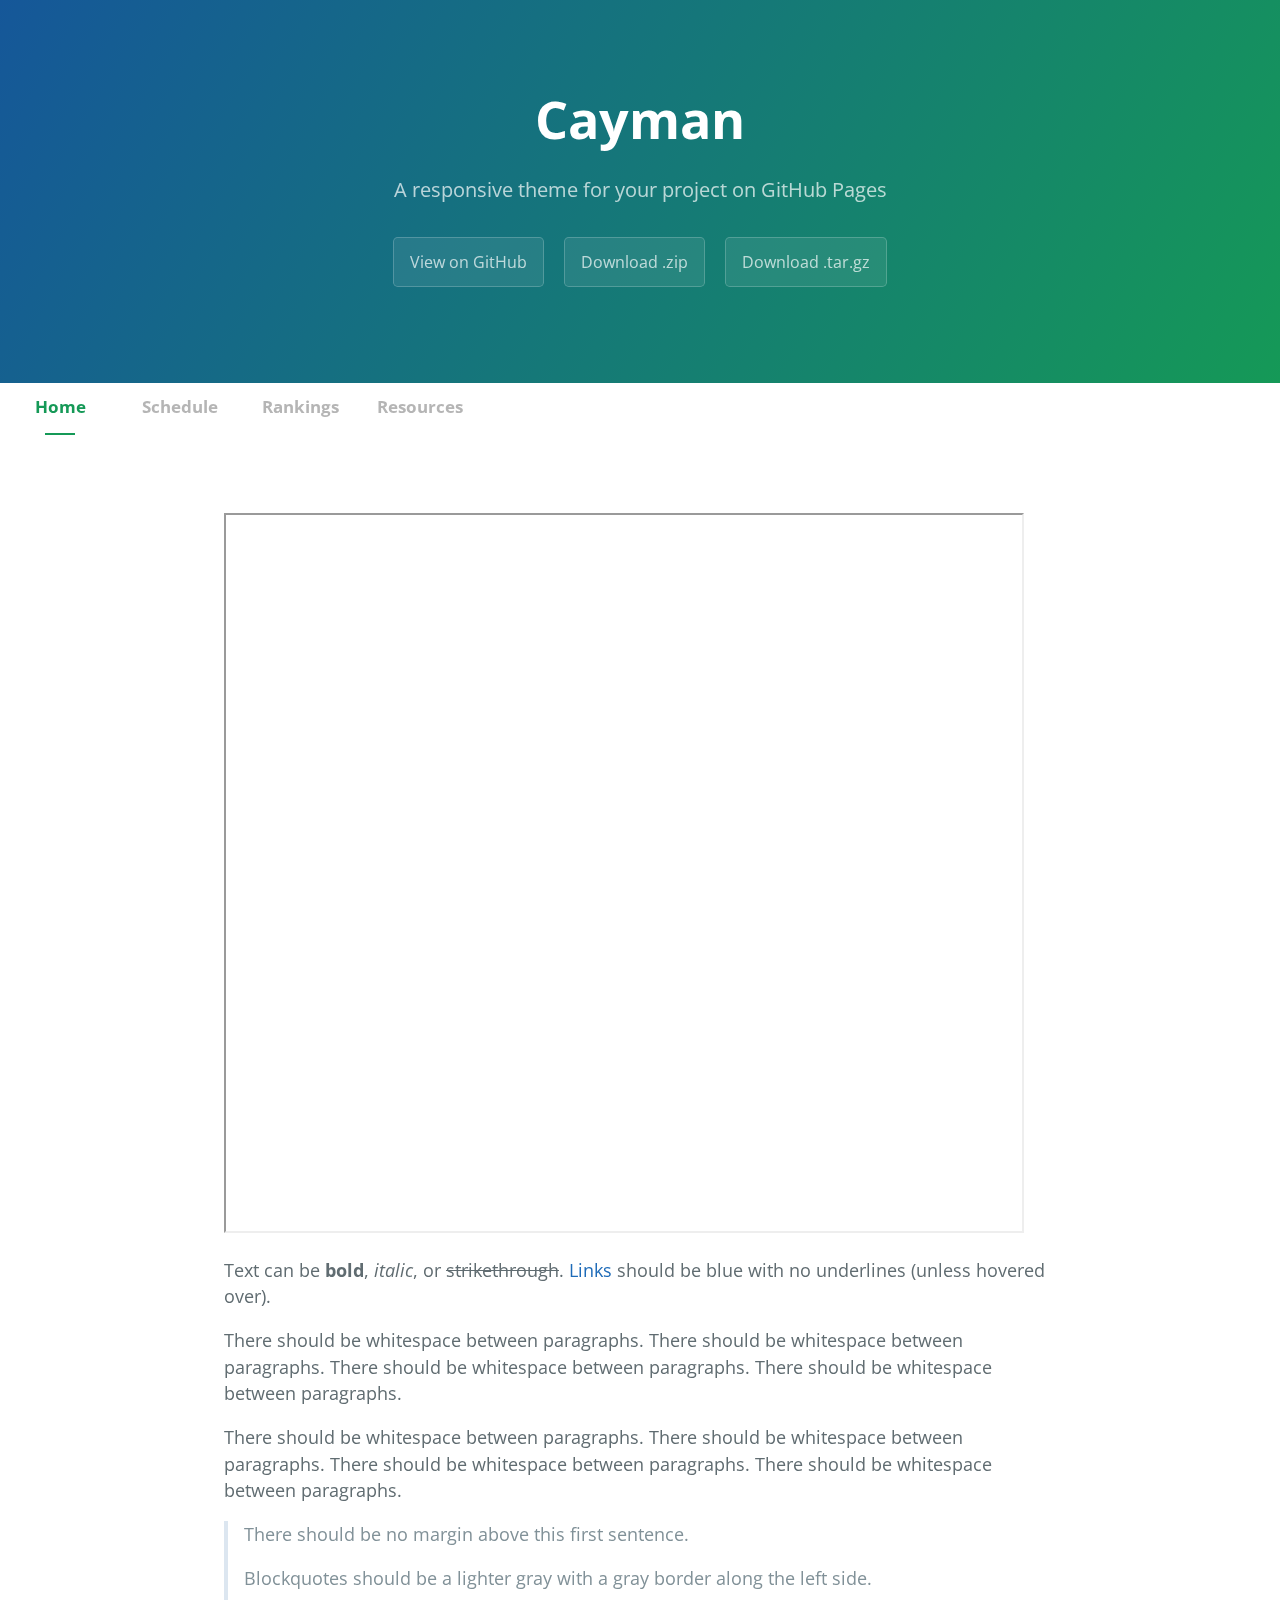
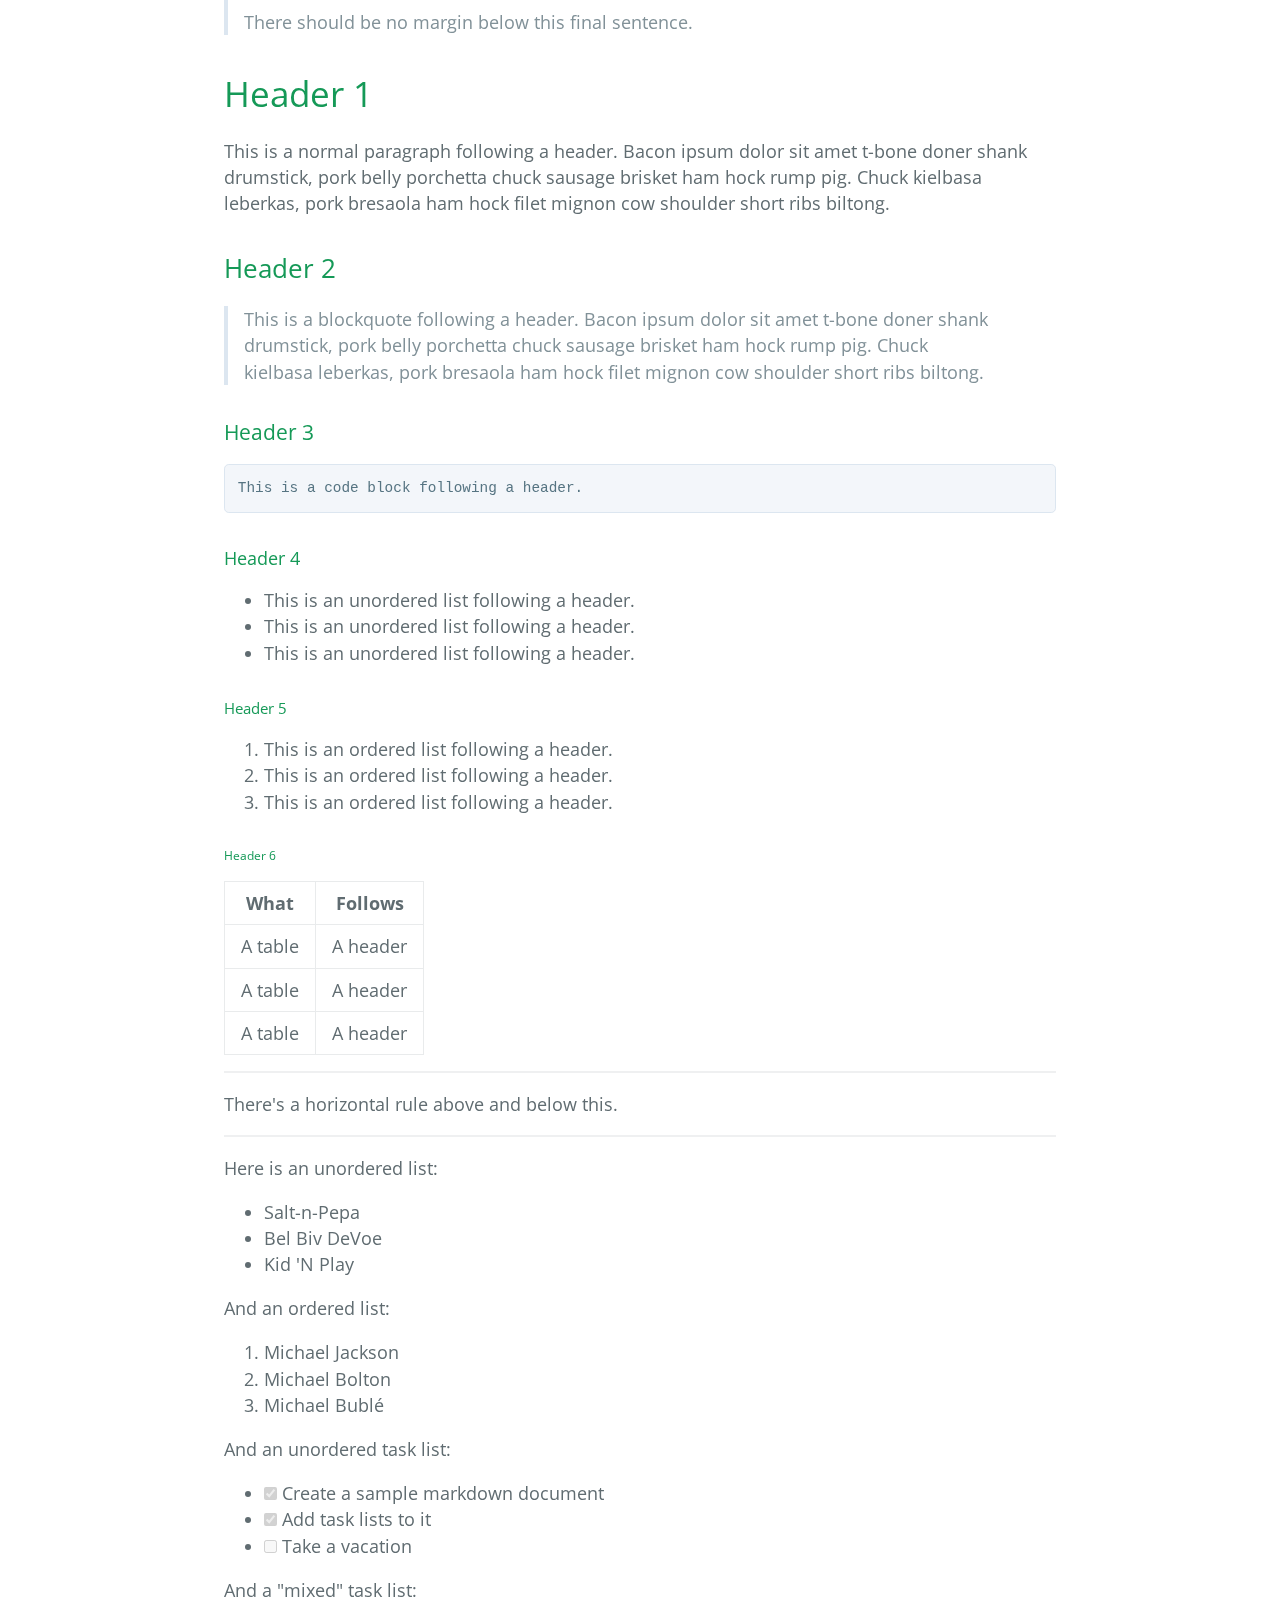
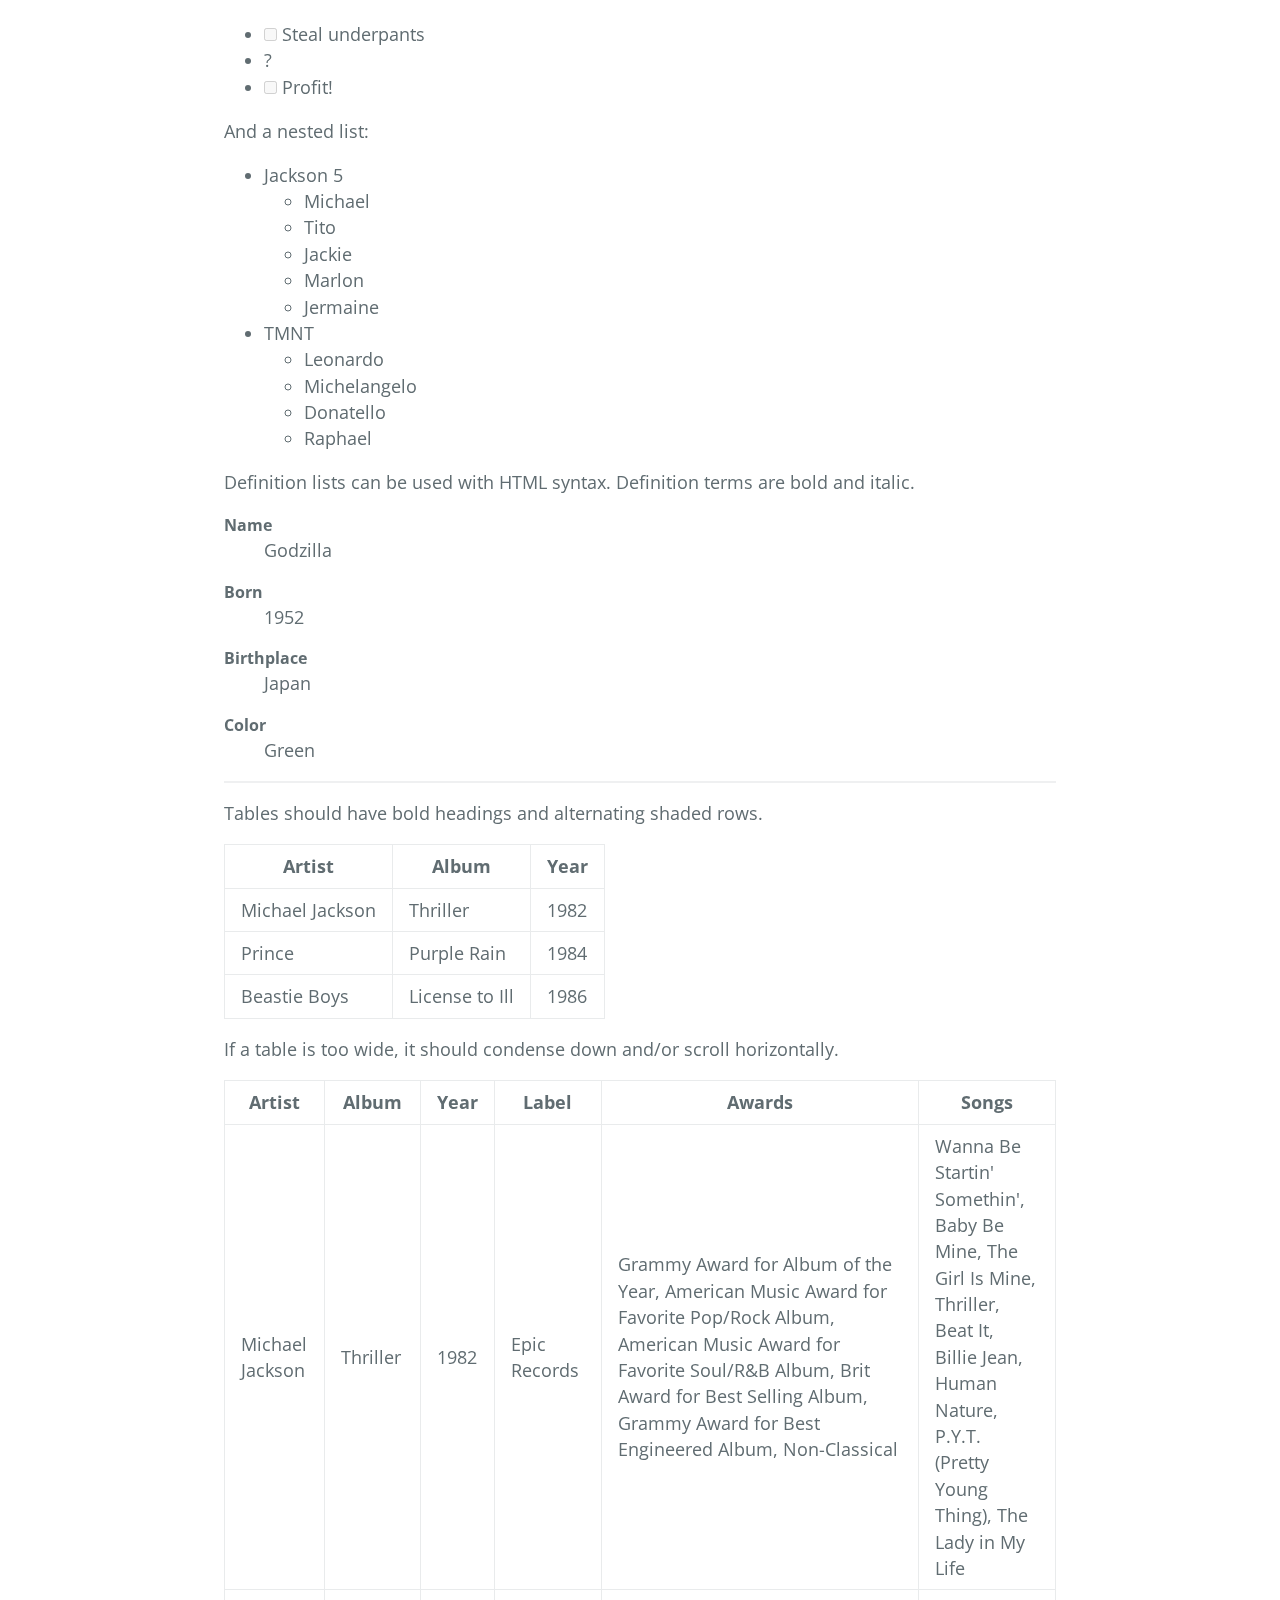
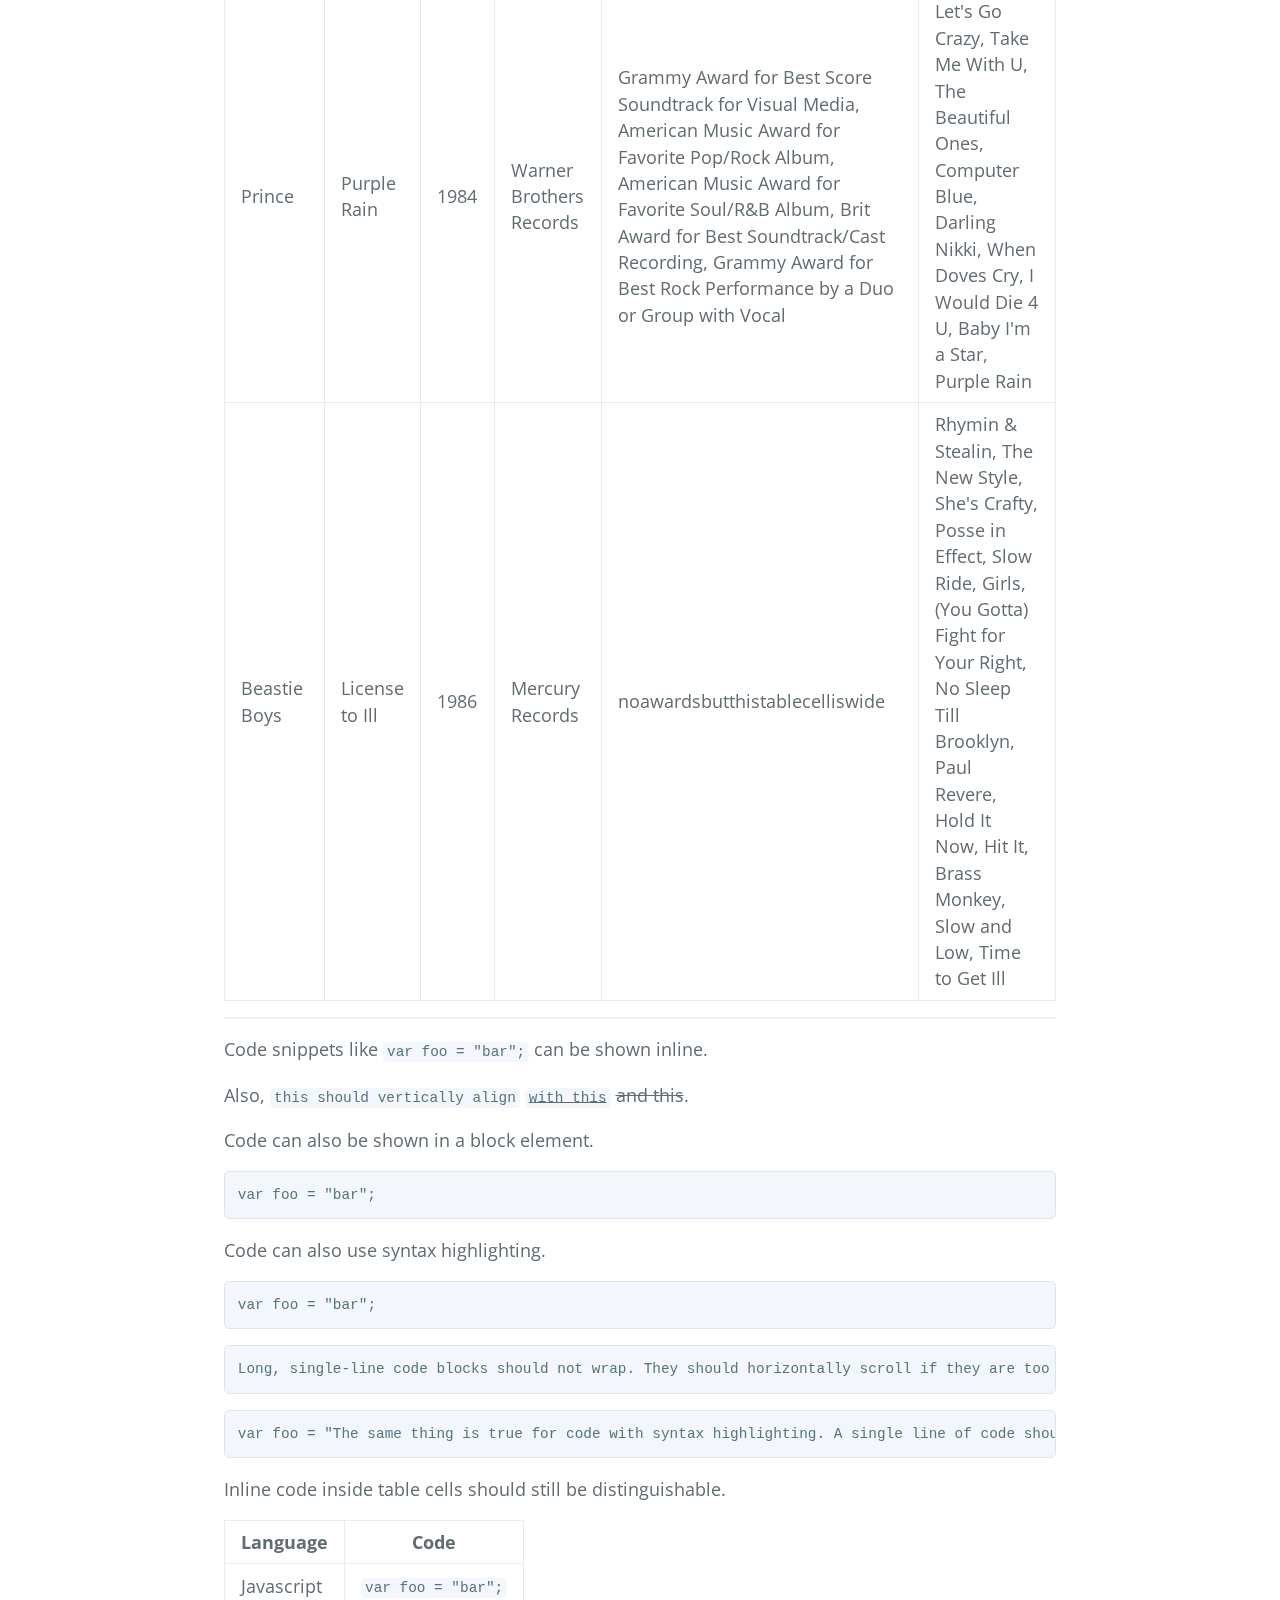
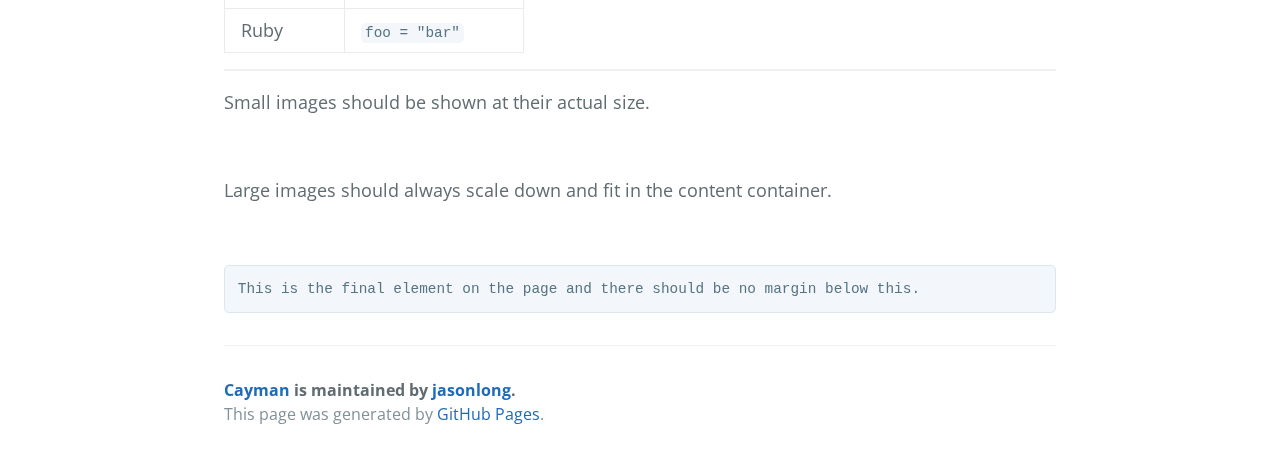
==== schedule.html @ e57f9d48 "test" ====
<!DOCTYPE html>
<html lang="en-us">
  <head>
    <meta charset="UTF-8">
    <title>Cayman</title>
    <meta name="viewport" content="width=device-width, initial-scale=1">
    <meta name="theme-color" content="#157878">
    <link rel="stylesheet" href="css/normalize.css">
    <link href='https://fonts.googleapis.com/css?family=Open+Sans:400,700' rel='stylesheet' type='text/css'>
    <link rel="stylesheet" href="css/cayman.css">
  </head>
  <body>
    <section class="page-header">
      <h1 class="project-name">Cayman</h1>
      <h2 class="project-tagline">A responsive theme for your project on GitHub Pages</h2>
      <a href="#" class="btn">View on GitHub</a>
      <a href="#" class="btn">Download .zip</a>
      <a href="#" class="btn">Download .tar.gz</a>
    </section>
    <div class="container">
         <section class="section section--menu" id="Alonso">
             <span class="link-copy"></span>
             <nav class="menu menu--alonso">
                 <ul class="menu__list" align: center>
                     <li class="menu__item menu__item--current"><a href="index.html" class="menu__link">Home</a></li>
                     <li class="menu__item"><a href="schedule.html" class="menu__link">Schedule</a></li>
                     <li class="menu__item"><a href="rankings.html" class="menu__link">Rankings</a></li>
                     <li class="menu__item"><a href="resources.html" class="menu__link">Resources</a></li>
                     <li class="menu__line"></li>
                 </ul>
             </nav>
         </section>
    </div>
    <section class="main-content">
<div class="entry-content">
<iframe src="https://docs.google.com/spreadsheets/d/17LkBv6RKTKv37mDbojMSgABymrP9vCnGtoCHGDP-hVM/pubhtml?gid=0&single=true" width="800" height="720"></iframe>
</div>

      <p>Text can be <strong>bold</strong>, <em>italic</em>, or <del>strikethrough</del>. <a href="https://github.com">Links</a> should be blue with no underlines (unless hovered over).</p>

      <p>There should be whitespace between paragraphs. There should be whitespace between paragraphs. There should be whitespace between paragraphs. There should be whitespace between paragraphs.</p>

      <p>There should be whitespace between paragraphs. There should be whitespace between paragraphs. There should be whitespace between paragraphs. There should be whitespace between paragraphs.</p>

      <blockquote>
      <p>There should be no margin above this first sentence.</p>

      <p>Blockquotes should be a lighter gray with a gray border along the left side.</p>

      <p>There should be no margin below this final sentence.</p>
      </blockquote>

      <h1>
      <a id="user-content-header-1" class="anchor" href="#header-1" aria-hidden="true"><span class="octicon octicon-link"></span></a>Header 1</h1>

      <p>This is a normal paragraph following a header. Bacon ipsum dolor sit amet t-bone doner shank drumstick, pork belly porchetta chuck sausage brisket ham hock rump pig. Chuck kielbasa leberkas, pork bresaola ham hock filet mignon cow shoulder short ribs biltong.</p>

      <h2>
      <a id="user-content-header-2" class="anchor" href="#header-2" aria-hidden="true"><span class="octicon octicon-link"></span></a>Header 2</h2>

      <blockquote>
      <p>This is a blockquote following a header. Bacon ipsum dolor sit amet t-bone doner shank drumstick, pork belly porchetta chuck sausage brisket ham hock rump pig. Chuck kielbasa leberkas, pork bresaola ham hock filet mignon cow shoulder short ribs biltong.</p>
      </blockquote>

      <h3>
      <a id="user-content-header-3" class="anchor" href="#header-3" aria-hidden="true"><span class="octicon octicon-link"></span></a>Header 3</h3>

      <pre><code>This is a code block following a header.</code></pre>

      <h4>
      <a id="user-content-header-4" class="anchor" href="#header-4" aria-hidden="true"><span class="octicon octicon-link"></span></a>Header 4</h4>

      <ul class="task-list">
      <li>This is an unordered list following a header.</li>
      <li>This is an unordered list following a header.</li>
      <li>This is an unordered list following a header.</li>
      </ul>

      <h5>
      <a id="user-content-header-5" class="anchor" href="#header-5" aria-hidden="true"><span class="octicon octicon-link"></span></a>Header 5</h5>

      <ol class="task-list">
      <li>This is an ordered list following a header.</li>
      <li>This is an ordered list following a header.</li>
      <li>This is an ordered list following a header.</li>
      </ol>

      <h6>
      <a id="user-content-header-6" class="anchor" href="#header-6" aria-hidden="true"><span class="octicon octicon-link"></span></a>Header 6</h6>

      <table>
      <thead>
      <tr>
      <th>What</th>
      <th>Follows</th>
      </tr>
      </thead>
      <tbody>
      <tr>
      <td>A table</td>
      <td>A header</td>
      </tr>
      <tr>
      <td>A table</td>
      <td>A header</td>
      </tr>
      <tr>
      <td>A table</td>
      <td>A header</td>
      </tr>
      </tbody>
      </table>

      <hr>

      <p>There's a horizontal rule above and below this.</p>

      <hr>

      <p>Here is an unordered list:</p>

      <ul class="task-list">
      <li>Salt-n-Pepa</li>
      <li>Bel Biv DeVoe</li>
      <li>Kid 'N Play</li>
      </ul>

      <p>And an ordered list:</p>

      <ol class="task-list">
      <li>Michael Jackson</li>
      <li>Michael Bolton</li>
      <li>Michael Bublé</li>
      </ol>

      <p>And an unordered task list:</p>

      <ul class="task-list">
      <li class="task-list-item">
      <input type="checkbox" class="task-list-item-checkbox" checked="" disabled=""> Create a sample markdown document</li>
      <li class="task-list-item">
      <input type="checkbox" class="task-list-item-checkbox" checked="" disabled=""> Add task lists to it</li>
      <li class="task-list-item">
      <input type="checkbox" class="task-list-item-checkbox" disabled=""> Take a vacation</li>
      </ul>

      <p>And a "mixed" task list:</p>

      <ul class="task-list">
      <li class="task-list-item">
      <input type="checkbox" class="task-list-item-checkbox" disabled=""> Steal underpants</li>
      <li>?</li>
      <li class="task-list-item">
      <input type="checkbox" class="task-list-item-checkbox" disabled=""> Profit!</li>
      </ul>

      <p>And a nested list:</p>

      <ul class="task-list">
      <li>Jackson 5

      <ul class="task-list">
      <li>Michael</li>
      <li>Tito</li>
      <li>Jackie</li>
      <li>Marlon</li>
      <li>Jermaine</li>
      </ul>
      </li>
      <li>TMNT

      <ul class="task-list">
      <li>Leonardo</li>
      <li>Michelangelo</li>
      <li>Donatello</li>
      <li>Raphael</li>
      </ul>
      </li>
      </ul>

      <p>Definition lists can be used with HTML syntax. Definition terms are bold and italic.</p>

      <dl>
          <dt>Name</dt>
          <dd>Godzilla</dd>
          <dt>Born</dt>
          <dd>1952</dd>
          <dt>Birthplace</dt>
          <dd>Japan</dd>
          <dt>Color</dt>
          <dd>Green</dd>
      </dl>

      <hr>

      <p>Tables should have bold headings and alternating shaded rows.</p>

      <table>
      <thead>
      <tr>
      <th>Artist</th>
      <th>Album</th>
      <th>Year</th>
      </tr>
      </thead>
      <tbody>
      <tr>
      <td>Michael Jackson</td>
      <td>Thriller</td>
      <td>1982</td>
      </tr>
      <tr>
      <td>Prince</td>
      <td>Purple Rain</td>
      <td>1984</td>
      </tr>
      <tr>
      <td>Beastie Boys</td>
      <td>License to Ill</td>
      <td>1986</td>
      </tr>
      </tbody>
      </table>

      <p>If a table is too wide, it should condense down and/or scroll horizontally.</p>

      <table>
      <thead>
      <tr>
      <th>Artist</th>
      <th>Album</th>
      <th>Year</th>
      <th>Label</th>
      <th>Awards</th>
      <th>Songs</th>
      </tr>
      </thead>
      <tbody>
      <tr>
      <td>Michael Jackson</td>
      <td>Thriller</td>
      <td>1982</td>
      <td>Epic Records</td>
      <td>Grammy Award for Album of the Year, American Music Award for Favorite Pop/Rock Album, American Music Award for Favorite Soul/R&amp;B Album, Brit Award for Best Selling Album, Grammy Award for Best Engineered Album, Non-Classical</td>
      <td>Wanna Be Startin' Somethin', Baby Be Mine, The Girl Is Mine, Thriller, Beat It, Billie Jean, Human Nature, P.Y.T. (Pretty Young Thing), The Lady in My Life</td>
      </tr>
      <tr>
      <td>Prince</td>
      <td>Purple Rain</td>
      <td>1984</td>
      <td>Warner Brothers Records</td>
      <td>Grammy Award for Best Score Soundtrack for Visual Media, American Music Award for Favorite Pop/Rock Album, American Music Award for Favorite Soul/R&amp;B Album, Brit Award for Best Soundtrack/Cast Recording, Grammy Award for Best Rock Performance by a Duo or Group with Vocal</td>
      <td>Let's Go Crazy, Take Me With U, The Beautiful Ones, Computer Blue, Darling Nikki, When Doves Cry, I Would Die 4 U, Baby I'm a Star, Purple Rain</td>
      </tr>
      <tr>
      <td>Beastie Boys</td>
      <td>License to Ill</td>
      <td>1986</td>
      <td>Mercury Records</td>
      <td>noawardsbutthistablecelliswide</td>
      <td>Rhymin &amp; Stealin, The New Style, She's Crafty, Posse in Effect, Slow Ride, Girls, (You Gotta) Fight for Your Right, No Sleep Till Brooklyn, Paul Revere, Hold It Now, Hit It, Brass Monkey, Slow and Low, Time to Get Ill</td>
      </tr>
      </tbody>
      </table>

      <hr>

      <p>Code snippets like <code>var foo = "bar";</code> can be shown inline.</p>

      <p>Also, <code>this should vertically align</code> <del><code>with this</code></del> <del>and this</del>.</p>

      <p>Code can also be shown in a block element.</p>

      <pre><code>var foo = "bar";
</code></pre>

      <p>Code can also use syntax highlighting.</p>

      <div class="highlight highlight-Javascript"><pre><span class="pl-k">var</span> foo <span class="pl-k">=</span> <span class="pl-s"><span class="pl-pds">"</span>bar<span class="pl-pds">"</span></span>;</pre></div>

      <pre><code>Long, single-line code blocks should not wrap. They should horizontally scroll if they are too long. This line should be long enough to demonstrate this.</code></pre>

      <div class="highlight highlight-Javascript"><pre><span class="pl-k">var</span> foo <span class="pl-k">=</span> <span class="pl-s"><span class="pl-pds">"</span>The same thing is true for code with syntax highlighting. A single line of code should horizontally scroll if it is really long.<span class="pl-pds">"</span></span>;</pre></div>

      <p>Inline code inside table cells should still be distinguishable.</p>

      <table>
      <thead>
      <tr>
      <th>Language</th>
      <th>Code</th>
      </tr>
      </thead>
      <tbody>
      <tr>
      <td>Javascript</td>
      <td><code>var foo = "bar";</code></td>
      </tr>
      <tr>
      <td>Ruby</td>
      <td><code>foo = "bar"</code></td>
      </tr>
      </tbody>
      </table>

      <hr>

      <p>Small images should be shown at their actual size.</p>

      <p><a href="https://camo.githubusercontent.com/16a9d5241f679b6429fc0597f10816dd2665bbb2/687474703a2f2f706c6163656b697474656e2e636f6d2f672f3330302f3230302f" target="_blank"><img src="https://camo.githubusercontent.com/16a9d5241f679b6429fc0597f10816dd2665bbb2/687474703a2f2f706c6163656b697474656e2e636f6d2f672f3330302f3230302f" alt="" data-canonical-src="https://placekitten.com/g/300/200/" style="max-width:100%;"></a></p>

      <p>Large images should always scale down and fit in the content container.</p>

      <p><a href="https://camo.githubusercontent.com/afe46418285497605cf4f6376b75f8c818658fb1/687474703a2f2f706c6163656b697474656e2e636f6d2f672f313230302f3830302f" target="_blank"><img src="https://camo.githubusercontent.com/afe46418285497605cf4f6376b75f8c818658fb1/687474703a2f2f706c6163656b697474656e2e636f6d2f672f313230302f3830302f" alt="" data-canonical-src="https://placekitten.com/g/1200/800/" style="max-width:100%;"></a></p>

      <pre><code>This is the final element on the page and there should be no margin below this.</code></pre>

      <footer class="site-footer">
        <span class="site-footer-owner"><a href="https://github.com/jasonlong/cayman-theme">Cayman</a> is maintained by <a href="https://github.com/jasonlong">jasonlong</a>.</span>
        <span class="site-footer-credits">This page was generated by <a href="https://pages.github.com">GitHub Pages</a>.</span>
      </footer>

    </section>

  </body>
</html>
---- css/cayman.css ----
* {
  box-sizing: border-box; }

body {
  padding: 0;
  margin: 0;
  font-family: "Open Sans", "Helvetica Neue", Helvetica, Arial, sans-serif;
  font-size: 16px;
  line-height: 1.5;
  color: #606c71; }
.entry-content a {
    text-decoration: none;
    border-bottom: 1px dotted;
}

.entry-content a:hover {
    text-decoration: none;
    border-bottom: 1px solid;
}

.entry-content img {
    max-width: 100%;
    height: auto;
}

.entry-content figcaption, .caption {
    font-size: small;
    margin-bottom: 2px;
}
a {
  color: #1e6bb8;
  text-decoration: none; }
  a:hover {
    text-decoration: underline; }

.btn {
  display: inline-block;
  margin-bottom: 1rem;
  color: rgba(255, 255, 255, 0.7);
  background-color: rgba(255, 255, 255, 0.08);
  border-color: rgba(255, 255, 255, 0.2);
  border-style: solid;
  border-width: 1px;
  border-radius: 0.3rem;
  transition: color 0.2s, background-color 0.2s, border-color 0.2s; }
  .btn:hover {
    color: rgba(255, 255, 255, 0.8);
    text-decoration: none;
    background-color: rgba(255, 255, 255, 0.2);
    border-color: rgba(255, 255, 255, 0.3); }
  .btn + .btn {
    margin-left: 1rem; }
  @media screen and (min-width: 64em) {
    .btn {
      padding: 0.75rem 1rem; } }
  @media screen and (min-width: 42em) and (max-width: 64em) {
    .btn {
      padding: 0.6rem 0.9rem;
      font-size: 0.9rem; } }
  @media screen and (max-width: 42em) {
    .btn {
      display: block;
      width: 100%;
      padding: 0.75rem;
      font-size: 0.9rem; }
      .btn + .btn {
        margin-top: 1rem;
        margin-left: 0; } }

.page-header {
  color: #fff;
  text-align: center;
  background-color: #159957;
  background-image: linear-gradient(120deg, #155799, #159957); }
  @media screen and (min-width: 64em) {
    .page-header {
      padding: 5rem 6rem; } }
  @media screen and (min-width: 42em) and (max-width: 64em) {
    .page-header {
      padding: 3rem 4rem; } }
  @media screen and (max-width: 42em) {
    .page-header {
      padding: 2rem 1rem; } }

.project-name {
  margin-top: 0;
  margin-bottom: 0.1rem; }
  @media screen and (min-width: 64em) {
    .project-name {
      font-size: 3.25rem; } }
  @media screen and (min-width: 42em) and (max-width: 64em) {
    .project-name {
      font-size: 2.25rem; } }
  @media screen and (max-width: 42em) {
    .project-name {
      font-size: 1.75rem; } }

.project-tagline {
  margin-bottom: 2rem;
  font-weight: normal;
  opacity: 0.7; }
  @media screen and (min-width: 64em) {
    .project-tagline {
      font-size: 1.25rem; } }
  @media screen and (min-width: 42em) and (max-width: 64em) {
    .project-tagline {
      font-size: 1.15rem; } }
  @media screen and (max-width: 42em) {
    .project-tagline {
      font-size: 1rem; } }

.main-content {
  word-wrap: break-word; }
  .main-content :first-child {
    margin-top: 0; }
  @media screen and (min-width: 64em) {
    .main-content {
      max-width: 64rem;
      padding: 2rem 6rem;
      margin: 0 auto;
      font-size: 1.1rem; } }
  @media screen and (min-width: 42em) and (max-width: 64em) {
    .main-content {
      padding: 2rem 4rem;
      font-size: 1.1rem; } }
  @media screen and (max-width: 42em) {
    .main-content {
      padding: 2rem 1rem;
      font-size: 1rem; } }
  .main-content img {
    max-width: 100%; }
  .main-content h1,
  .main-content h2,
  .main-content h3,
  .main-content h4,
  .main-content h5,
  .main-content h6 {
    margin-top: 2rem;
    margin-bottom: 1rem;
    font-weight: normal;
    color: #159957; }
  .main-content p {
    margin-bottom: 1em; }
  .main-content code {
    padding: 2px 4px;
    font-family: Consolas, "Liberation Mono", Menlo, Courier, monospace;
    font-size: 0.9rem;
    color: #567482;
    background-color: #f3f6fa;
    border-radius: 0.3rem; }
  .main-content pre {
    padding: 0.8rem;
    margin-top: 0;
    margin-bottom: 1rem;
    font: 1rem Consolas, "Liberation Mono", Menlo, Courier, monospace;
    color: #567482;
    word-wrap: normal;
    background-color: #f3f6fa;
    border: solid 1px #dce6f0;
    border-radius: 0.3rem; }
    .main-content pre > code {
      padding: 0;
      margin: 0;
      font-size: 0.9rem;
      color: #567482;
      word-break: normal;
      white-space: pre;
      background: transparent;
      border: 0; }
  .main-content .highlight {
    margin-bottom: 1rem; }
    .main-content .highlight pre {
      margin-bottom: 0;
      word-break: normal; }
  .main-content .highlight pre,
  .main-content pre {
    padding: 0.8rem;
    overflow: auto;
    font-size: 0.9rem;
    line-height: 1.45;
    border-radius: 0.3rem;
    -webkit-overflow-scrolling: touch; }
  .main-content pre code,
  .main-content pre tt {
    display: inline;
    max-width: initial;
    padding: 0;
    margin: 0;
    overflow: initial;
    line-height: inherit;
    word-wrap: normal;
    background-color: transparent;
    border: 0; }
    .main-content pre code:before, .main-content pre code:after,
    .main-content pre tt:before,
    .main-content pre tt:after {
      content: normal; }
  .main-content ul,
  .main-content ol {
    margin-top: 0; }
  .main-content blockquote {
    padding: 0 1rem;
    margin-left: 0;
    color: #819198;
    border-left: 0.3rem solid #dce6f0; }
    .main-content blockquote > :first-child {
      margin-top: 0; }
    .main-content blockquote > :last-child {
      margin-bottom: 0; }
  .main-content table {
    display: block;
    width: 100%;
    overflow: auto;
    word-break: normal;
    word-break: keep-all;
    -webkit-overflow-scrolling: touch; }
    .main-content table th {
      font-weight: bold; }
    .main-content table th,
    .main-content table td {
      padding: 0.5rem 1rem;
      border: 1px solid #e9ebec; }
  .main-content dl {
    padding: 0; }
    .main-content dl dt {
      padding: 0;
      margin-top: 1rem;
      font-size: 1rem;
      font-weight: bold; }
    .main-content dl dd {
      padding: 0;
      margin-bottom: 1rem; }
  .main-content hr {
    height: 2px;
    padding: 0;
    margin: 1rem 0;
    background-color: #eff0f1;
    border: 0; }

.site-footer {
  padding-top: 2rem;
  margin-top: 2rem;
  border-top: solid 1px #eff0f1; }
  @media screen and (min-width: 64em) {
    .site-footer {
      font-size: 1rem; } }
  @media screen and (min-width: 42em) and (max-width: 64em) {
    .site-footer {
      font-size: 1rem; } }
  @media screen and (max-width: 42em) {
    .site-footer {
      font-size: 0.9rem; } }

.site-footer-owner {
  display: block;
  font-weight: bold; }

.site-footer-credits {
  color: #819198; }
  /* Common styles for all menus */
.menu {
  line-height: 1;
  margin: 0 auto 3em;
}

.menu__list {
  position: relative;
  display: -webkit-flex;
  display: flex;
  -webkit-flex-wrap: wrap;
  flex-wrap: wrap;
  margin: 0;
  padding: 0;
  list-style: none;
}

.menu__item {
  display: block;
  margin: 1em 0;
}

.menu__link {
  font-size: 1.05em;
  font-weight: bold;
  display: block;
  padding: 1em;
  cursor: pointer;
  -webkit-user-select: none;
  -moz-user-select: none;
  -ms-user-select: none;
  user-select: none;
  -webkit-touch-callout: none;
  -khtml-user-select: none;
  -webkit-tap-highlight-color: rgba(0, 0, 0, 0);
}

.menu__link:hover,
.menu__link:focus {
  outline: none;
}

/* Individual styles */

/* Alonso */
.menu--alonso .menu__item {
  margin: 0;
}

.menu--alonso .menu__link {
  width: 120px;
  height: 3em;
  text-align: center;
  color: #b5b5b5;
  -webkit-transition: color 0.3s;
  transition: color 0.3s;
}

.menu--alonso .menu__link:hover,
.menu--alonso .menu__link:focus {
  color: #929292;
}

.menu--alonso .menu__item--current .menu__link {
  color: #159957;
  -webkit-transition: color 0.5s;
  transition: color 0.5s;
}

.menu--alonso .menu__line {
  position: absolute;
  top: 100%;
  left: 0;
  width: 120px;
  height: 2px;
  pointer-events: none;
  border: 1px solid #fff;
  border-width: 0 45px;
  background: #159957;
  -webkit-transition: -webkit-transform 0.5s;
  transition: transform 0.5s;
  -webkit-transition-timing-function: cubic-bezier(1, 0.01, 0, 1);
  -webkit-transition-timing-function: cubic-bezier(1, 0.01, 0, 1.22);
  transition-timing-function: cubic-bezier(1, 0.01, 0, 1.22);
}

.menu--alonso .menu__item:nth-child(1).menu__item--current ~ .menu__line {
  -webkit-transform: translate3d(0, 0, 0);
  transform: translate3d(0, 0, 0);
}

.menu--alonso .menu__item:nth-child(2).menu__item--current ~ .menu__line {
  -webkit-transform: translate3d(100%, 0, 0);
  transform: translate3d(100%, 0, 0);
}

.menu--alonso .menu__item:nth-child(3).menu__item--current ~ .menu__line {
  -webkit-transform: translate3d(200%, 0, 0);
  transform: translate3d(200%, 0, 0);
}

.menu--alonso .menu__item:nth-child(4).menu__item--current ~ .menu__line {
  -webkit-transform: translate3d(300%, 0, 0);
  transform: translate3d(300%, 0, 0);
}

.menu--alonso .menu__item:nth-child(5).menu__item--current ~ .menu__line {
  -webkit-transform: translate3d(400%, 0, 0);
  transform: translate3d(400%, 0, 0);
}

@media screen and (max-width:55em) {
  .menu--alonso .menu__line {
    top: 3em;
  }

  .menu--alonso .menu__item:nth-child(1).menu__item--current ~ .menu__line {
    -webkit-transform: translate3d(0, 0, 0);
    transform: translate3d(0, 0, 0);
  }

  .menu--alonso .menu__item:nth-child(2).menu__item--current ~ .menu__line {
    -webkit-transform: translate3d(0, 3em, 0);
    transform: translate3d(0, 3em, 0);
  }

  .menu--alonso .menu__item:nth-child(3).menu__item--current ~ .menu__line {
    -webkit-transform: translate3d(0, 6em, 0);
    transform: translate3d(0, 6em, 0);
  }

  .menu--alonso .menu__item:nth-child(4).menu__item--current ~ .menu__line {
    -webkit-transform: translate3d(0, 9em, 0);
    transform: translate3d(0, 9em, 0);
  }

  .menu--alonso .menu__item:nth-child(5).menu__item--current ~ .menu__line {
    -webkit-transform: translate3d(0, 12em, 0);
    transform: translate3d(0, 12em, 0);
  }
}
/* Stack items for smaller screens */
@media screen and (max-width:55em) {
  .menu__list {
    display: block;
    margin: 0 auto;
  }
}
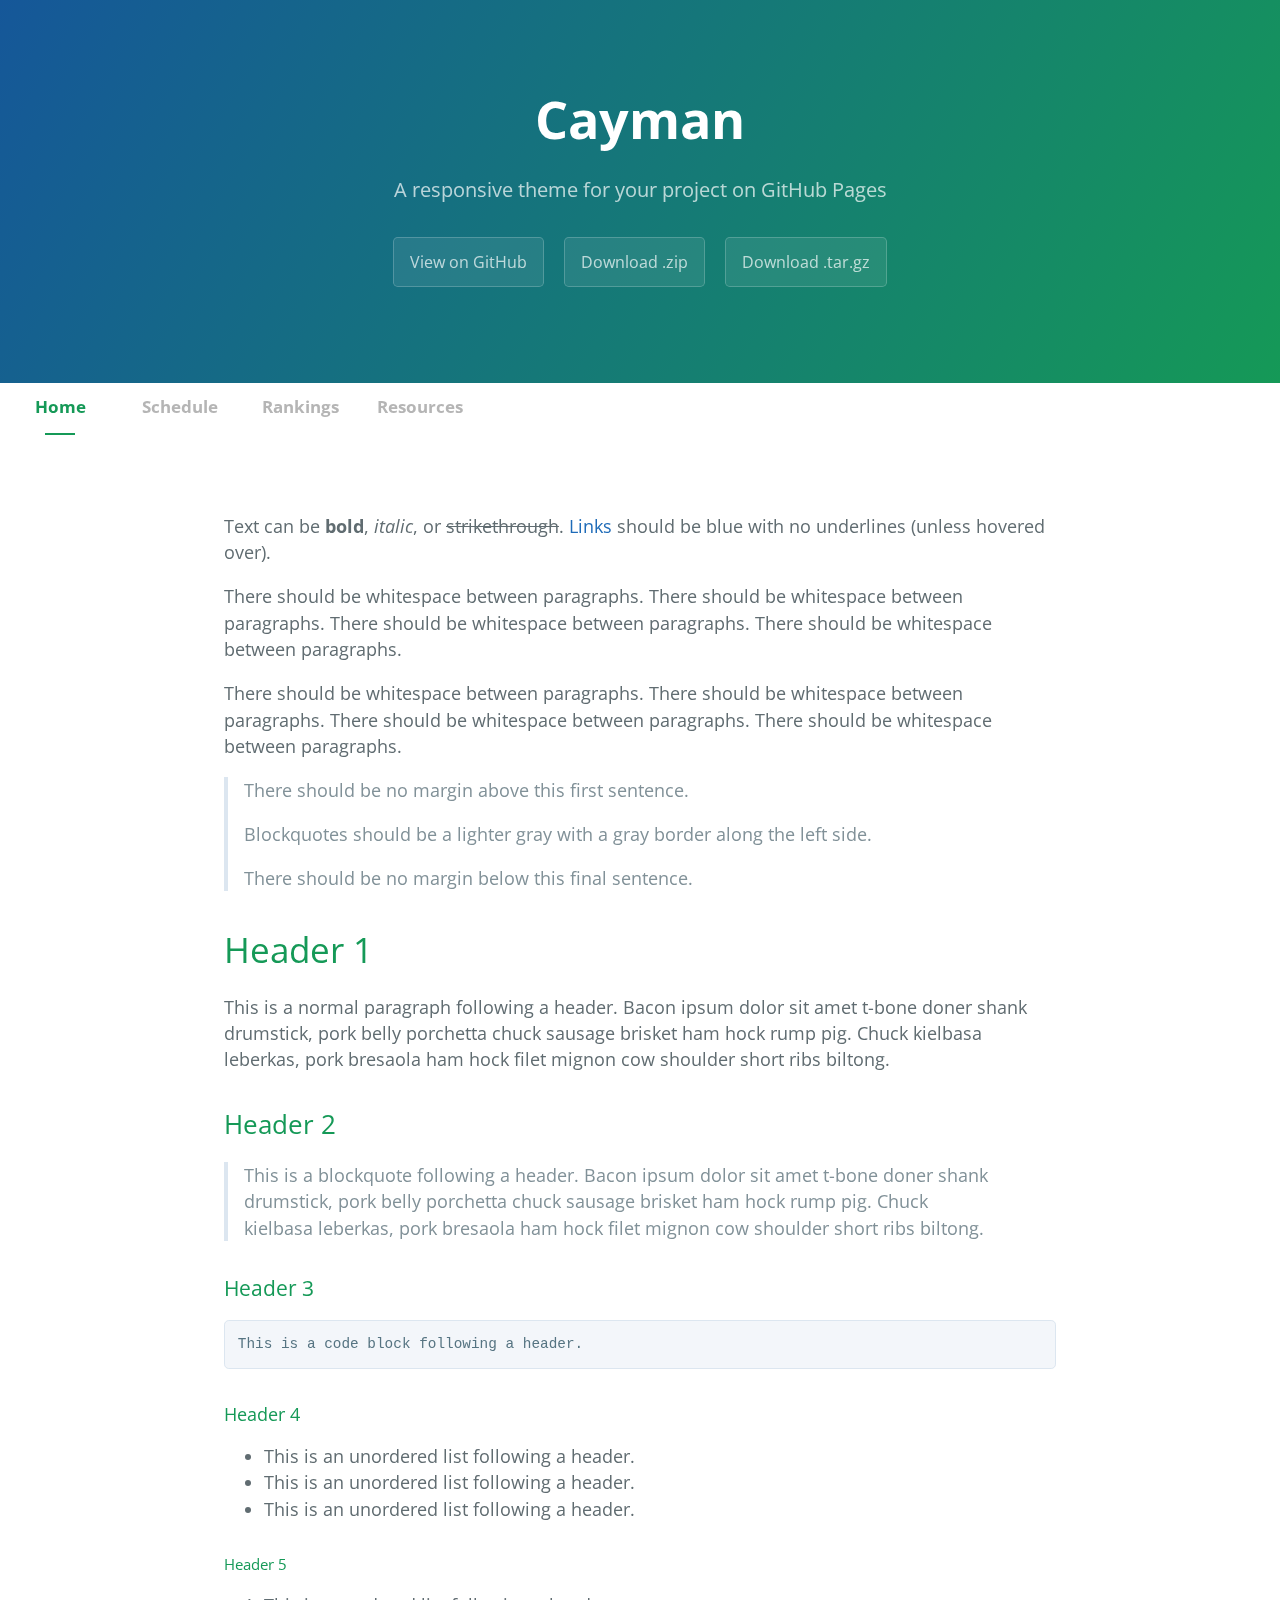
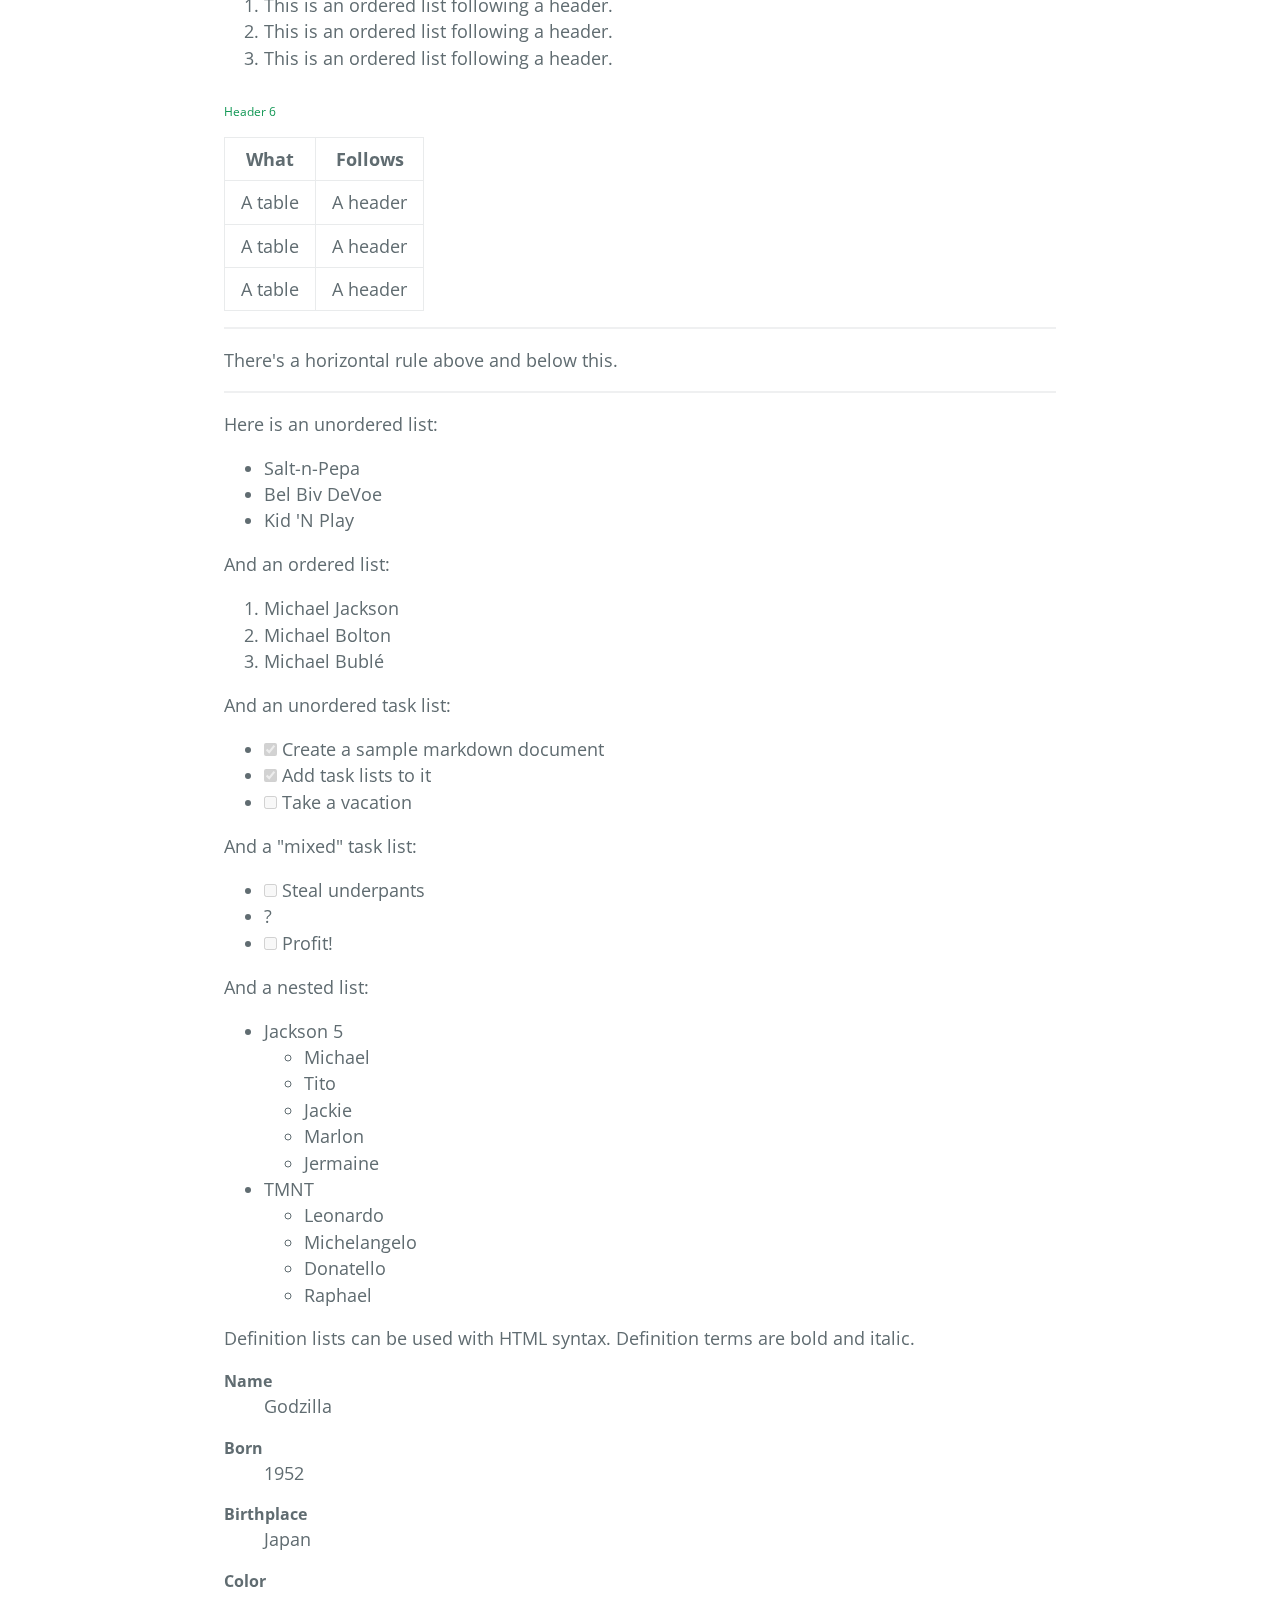
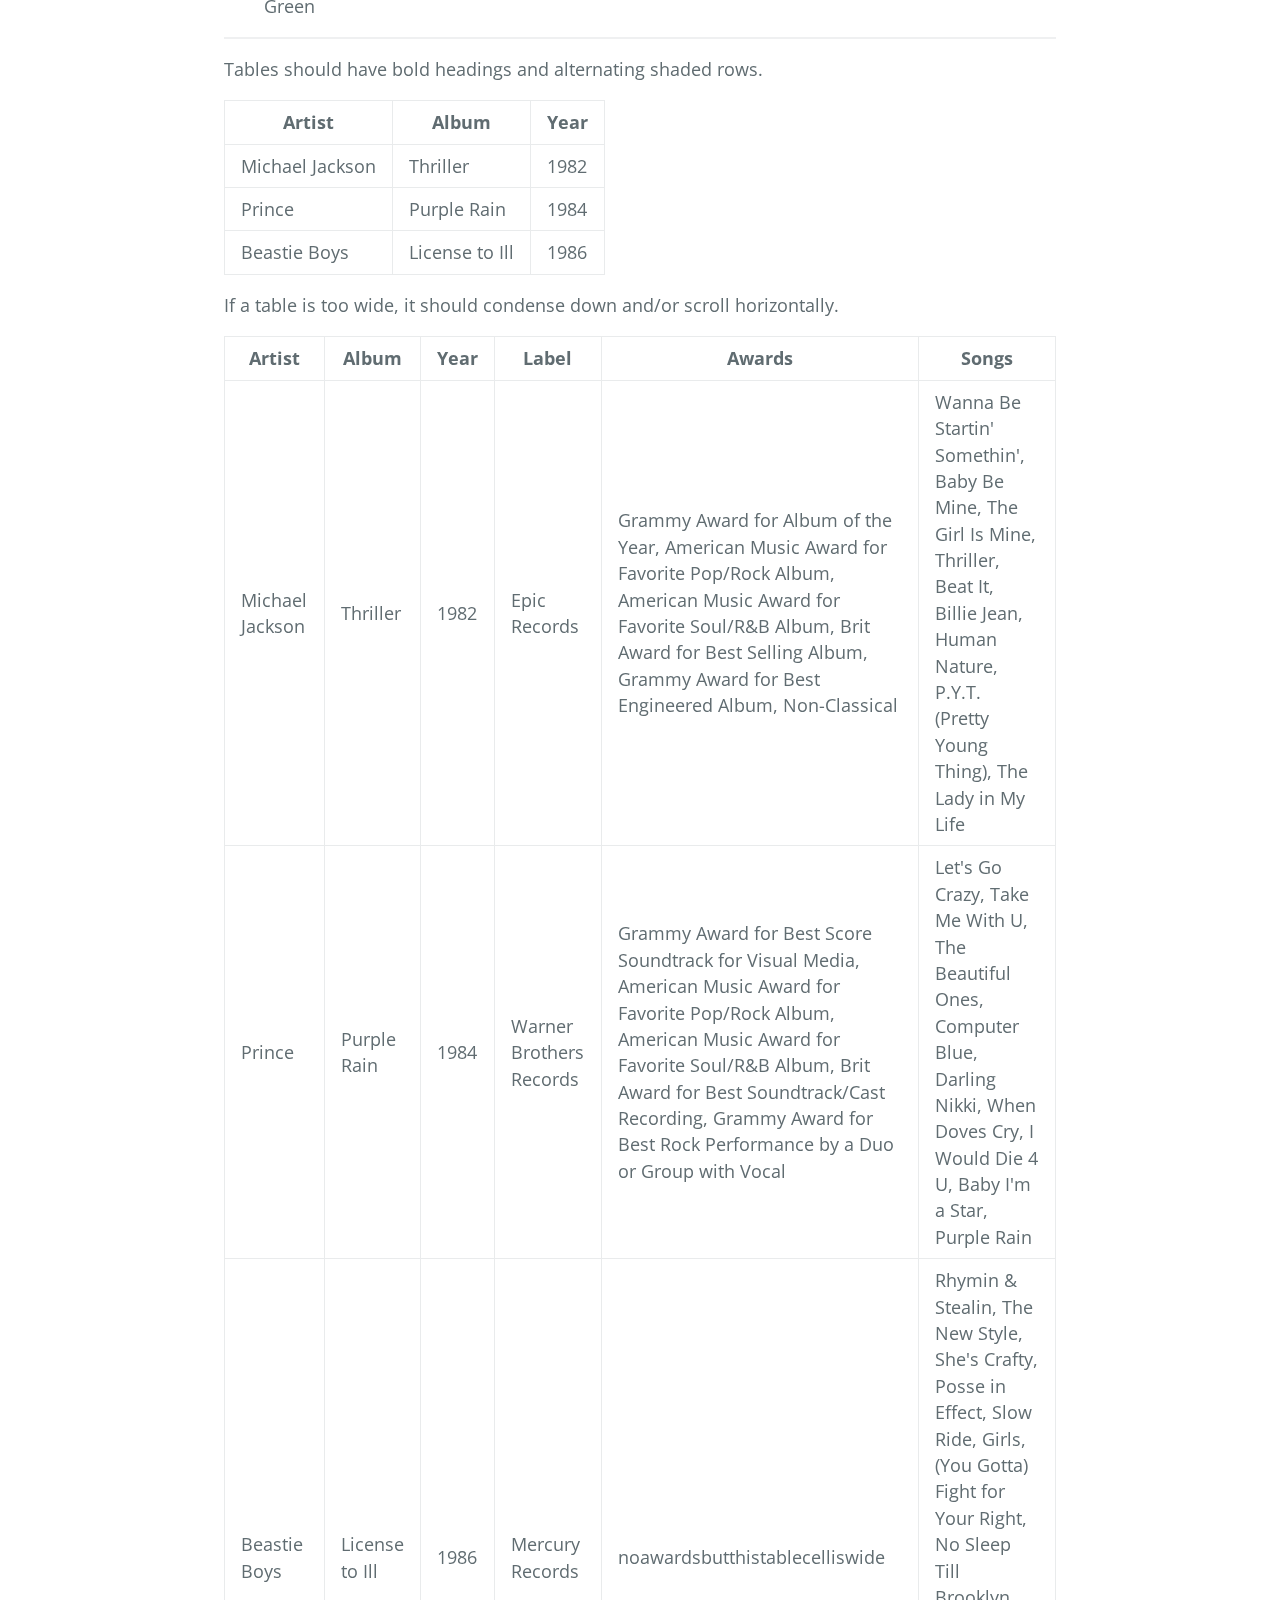
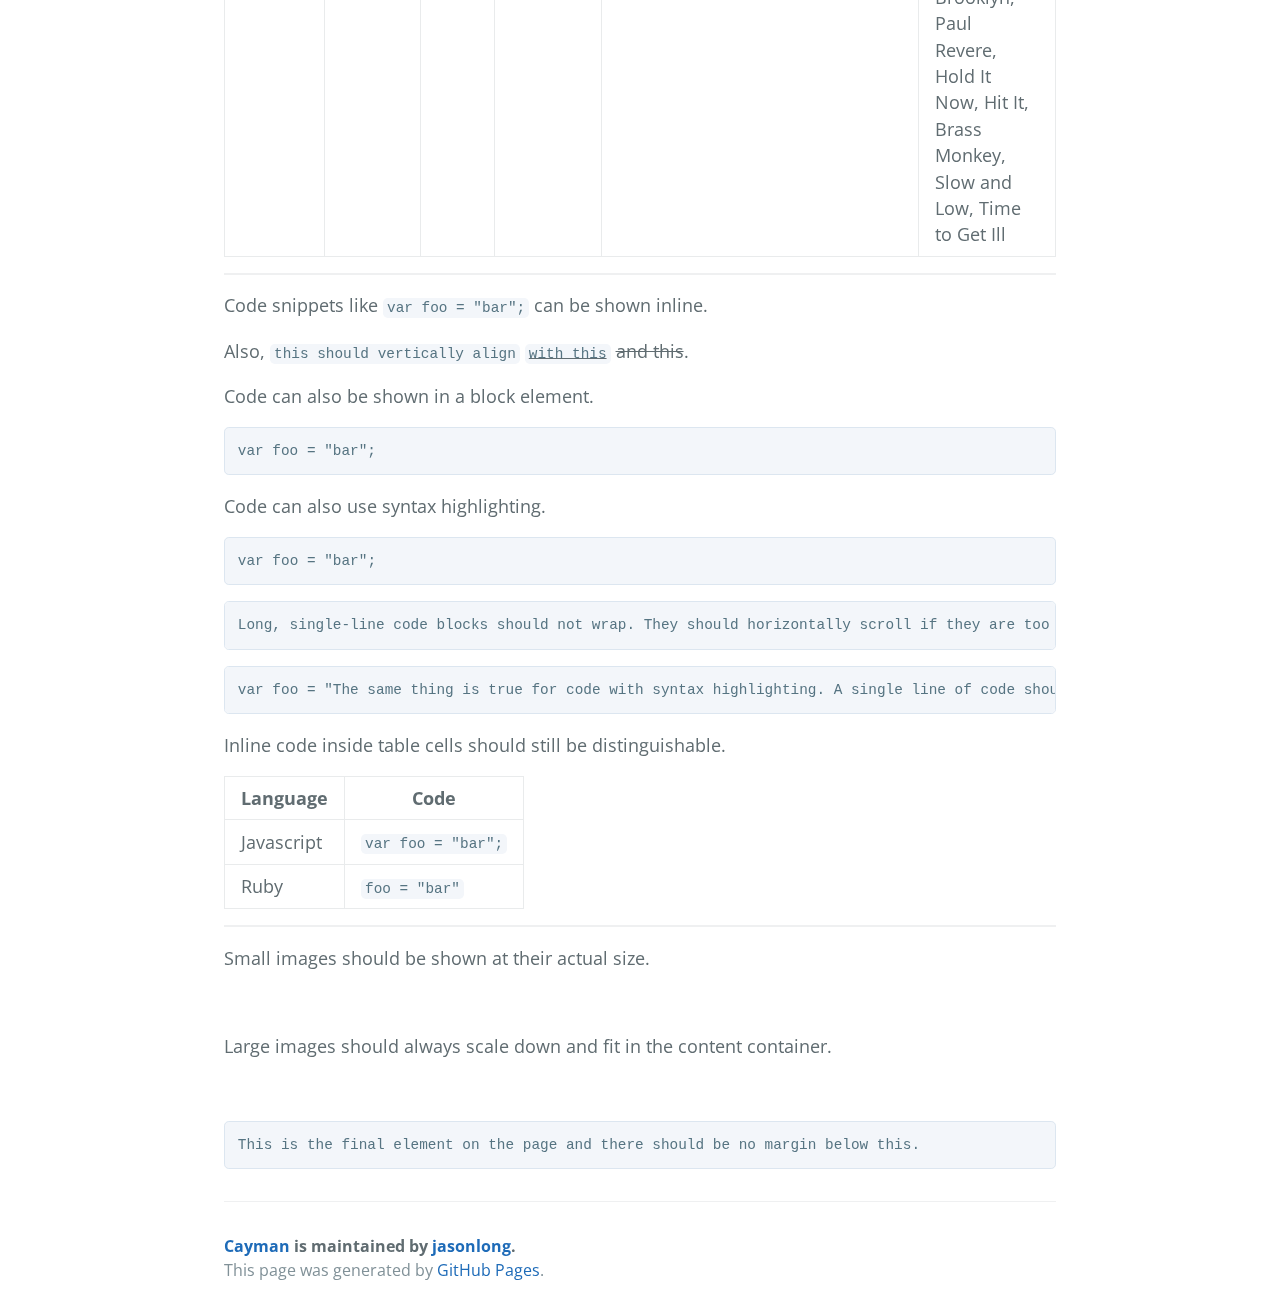
==== commit 87fbde5a: "Fix" ====
--- a/schedule.html
+++ b/schedule.html
@@ -32,10 +32,6 @@
          </section>
     </div>
     <section class="main-content">
-<div class="entry-content">
-<iframe src="https://docs.google.com/spreadsheets/d/17LkBv6RKTKv37mDbojMSgABymrP9vCnGtoCHGDP-hVM/pubhtml?gid=0&single=true" width="800" height="720"></iframe>
-</div>
-
       <p>Text can be <strong>bold</strong>, <em>italic</em>, or <del>strikethrough</del>. <a href="https://github.com">Links</a> should be blue with no underlines (unless hovered over).</p>
 
       <p>There should be whitespace between paragraphs. There should be whitespace between paragraphs. There should be whitespace between paragraphs. There should be whitespace between paragraphs.</p>
